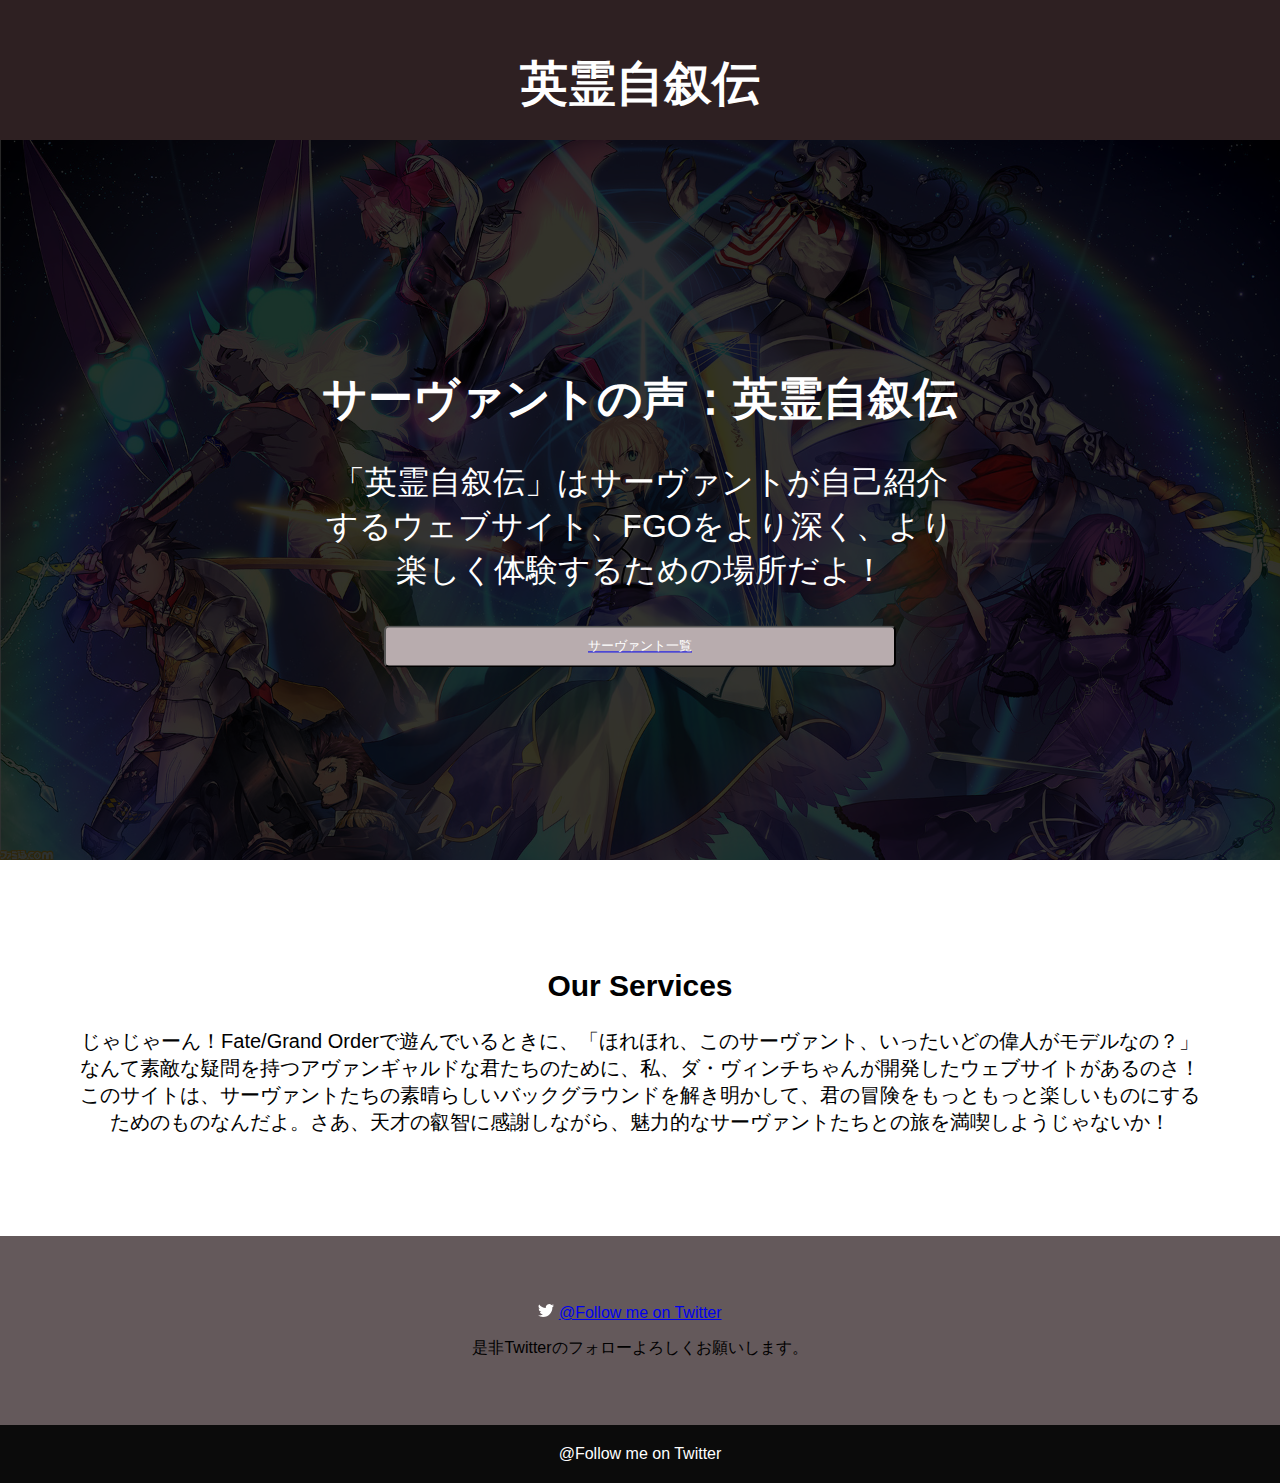
==== index.html @ 6d78e12c "initial commit" ====
<!DOCTYPE html>
<html lang="en">

<head>
  <meta charset="UTF-8">
  <meta name="viewport" content="width=device-width, initial-scale=1.0">
  <title>Cute Website</title>
  <link rel="stylesheet" href="styles.css">
  <link href="https://cdn.jsdelivr.net/npm/bootstrap@5.0.2/dist/css/bootstrap.min.css" rel="stylesheet" integrity="sha384-EVSTQN3/azprG1Anm3QDgpJLIm9Nao0Yz1ztcQTwFspd3yD65VohhpuuCOmLASjC" crossorigin="anonymous">
</head>

<body>
  <header class="fixed-header">
   
    <h1 class="logo">英霊自叙伝</h1>
  </header>

  <section class="hero">
    <div class="image-container">
      <img src="fgo.jpg">
      <div class="text-overlay">
        <h2>サーヴァントの声：英霊自叙伝</h2>
          <p>「英霊自叙伝」はサーヴァントが自己紹介するウェブサイト、FGOをより深く、より楽しく体験するための場所だよ！</p>
          <a href="list.html"><button type="button" class="btn btn-secondary btn-lg">サーヴァント一覧</button></a>
      </div>
    </div>
  </section>

  
  

  <section class="about">
    <h2>Our Services</h2>
    <p>
      じゃじゃーん！Fate/Grand Orderで遊んでいるときに、「ほれほれ、このサーヴァント、いったいどの偉人がモデルなの？」なんて素敵な疑問を持つアヴァンギャルドな君たちのために、私、ダ・ヴィンチちゃんが開発したウェブサイトがあるのさ！このサイトは、サーヴァントたちの素晴らしいバックグラウンドを解き明かして、君の冒険をもっともっと楽しいものにするためのものなんだよ。さあ、天才の叡智に感謝しながら、魅力的なサーヴァントたちとの旅を満喫しようじゃないか！
    </p>
  </section>

  <section class="services">
    <ul>
      <li>
        <svg xmlns="http://www.w3.org/2000/svg" width="16" height="16" fill="currentColor" class="bi bi-twitter" viewBox="0 0 16 16">
          <path d="M5.026 15c6.038 0 9.341-5.003 9.341-9.334 0-.14 0-.282-.006-.422A6.685 6.685 0 0 0 16 3.542a6.658 6.658 0 0 1-1.889.518 3.301 3.301 0 0 0 1.447-1.817 6.533 6.533 0 0 1-2.087.793A3.286 3.286 0 0 0 7.875 6.03a9.325 9.325 0 0 1-6.767-3.429 3.289 3.289 0 0 0 1.018 4.382A3.323 3.323 0 0 1 .64 6.575v.045a3.288 3.288 0 0 0 2.632 3.218 3.203 3.203 0 0 1-.865.115 3.23 3.23 0 0 1-.614-.057 3.283 3.283 0 0 0 3.067 2.277A6.588 6.588 0 0 1 .78 13.58a6.32 6.32 0 0 1-.78-.045A9.344 9.344 0 0 0 5.026 15z"/>
        </svg>
        <a href="https://twitter.com/@Ye2zoMilJFKyFpo" target="_blank">@Follow me on Twitter</a>
      </li>
    </ul>
    <p>是非Twitterのフォローよろしくお願いします。</p>
  </section>

  <footer>
    @Follow me on Twitter
  </footer>
</body>

</html>
---- styles.css ----
body {
  font-family: Arial, sans-serif;
  margin: 0;
  padding: 0;
}

header {
  background-color: #2e2022;
  padding: 20px;
  text-align: center;
}

@media screen and (min-width: 600px) {
  header {
    height: 100px; 
  }
}

.logo {
  font-size: 32px;
  font-family: 'Playfair Display', serif;
  font-weight: bold;
  color: #fff;
}

@media screen and (min-width: 600px) {
  .logo {
    font-size: 48px; 
  }
}

.menu li {
  display: inline-block;
  margin-right: 20px;
}

.menu li:last-child {
  margin-right: 0;
}

.menu a {
  color: #fff;
  text-decoration: none;
}

.hero h2 {
  font-size: 36px;
  margin-bottom: 20px;
}

.btn {
  display: inline-block;
  background-color: #cec5c6;
  color: #fff;
  padding: 10px 20px;
  text-decoration: none;
  border-radius: 5px;
}


.about {
  background-color: #fff;
  padding: 50px;
  text-align: center;
}

@media screen and (min-width: 600px) {
  .about {
    padding: 80px;
    font-size: 20px;
  }
  
}

.services {
  background-color: #64595b;
  padding: 50px;
  text-align: center;
}

.services ul {
  list-style: none;
  padding: 0;
}

.services li {
  display: inline-block;
  margin-right: 20px;
  color: #fff;
}

footer {
  background-color: #0b0b0b;
  padding: 20px;
  text-align: center;
  color: #fff;
}


table {
  width: 100%;
  border-collapse: collapse;
  border: 1px solid #dddddd;
}


td {
  padding: 10px;
  border: 1px solid #ccc;
  text-align: center;
  background-color: #f2f2f2;
  color: #333;
}

th {
  padding: 10px;
  border: 1px solid #f2f2f2;
  text-align: center;
  background-color: #fff;
  color: #040404;
}

.tblist-cell {
  border: 1px solid #f2f2f2;
  background-color: #f2f2f2;
  color: #040404;
}

img {
  width: 100%;
  height: auto;
  filter: brightness(20%);
}

.image-container {
  position: relative;
  display: inline-block;
}

.image-container img {
  display: block;
}

.text-overlay {
  position: absolute;
  top: 50%;
  left: 50%;
  transform: translate(-50%, -50%);
  color: white; 
  text-align: center;
}

.text-overlay .btn {
  display: block;
  margin: 0 auto;
  text-align: center;
  width: 80%;
}

.text-overlay h2 {
  font-size: 3.5vw;
}

.text-overlay p {
  font-size: 2.5vw;
}



.btn {
  display: inline-block;
  background-color: #b8acae;
  color: #fff;
  padding: 10px 20px;
  text-decoration: none;
  border-radius: 5px;
}
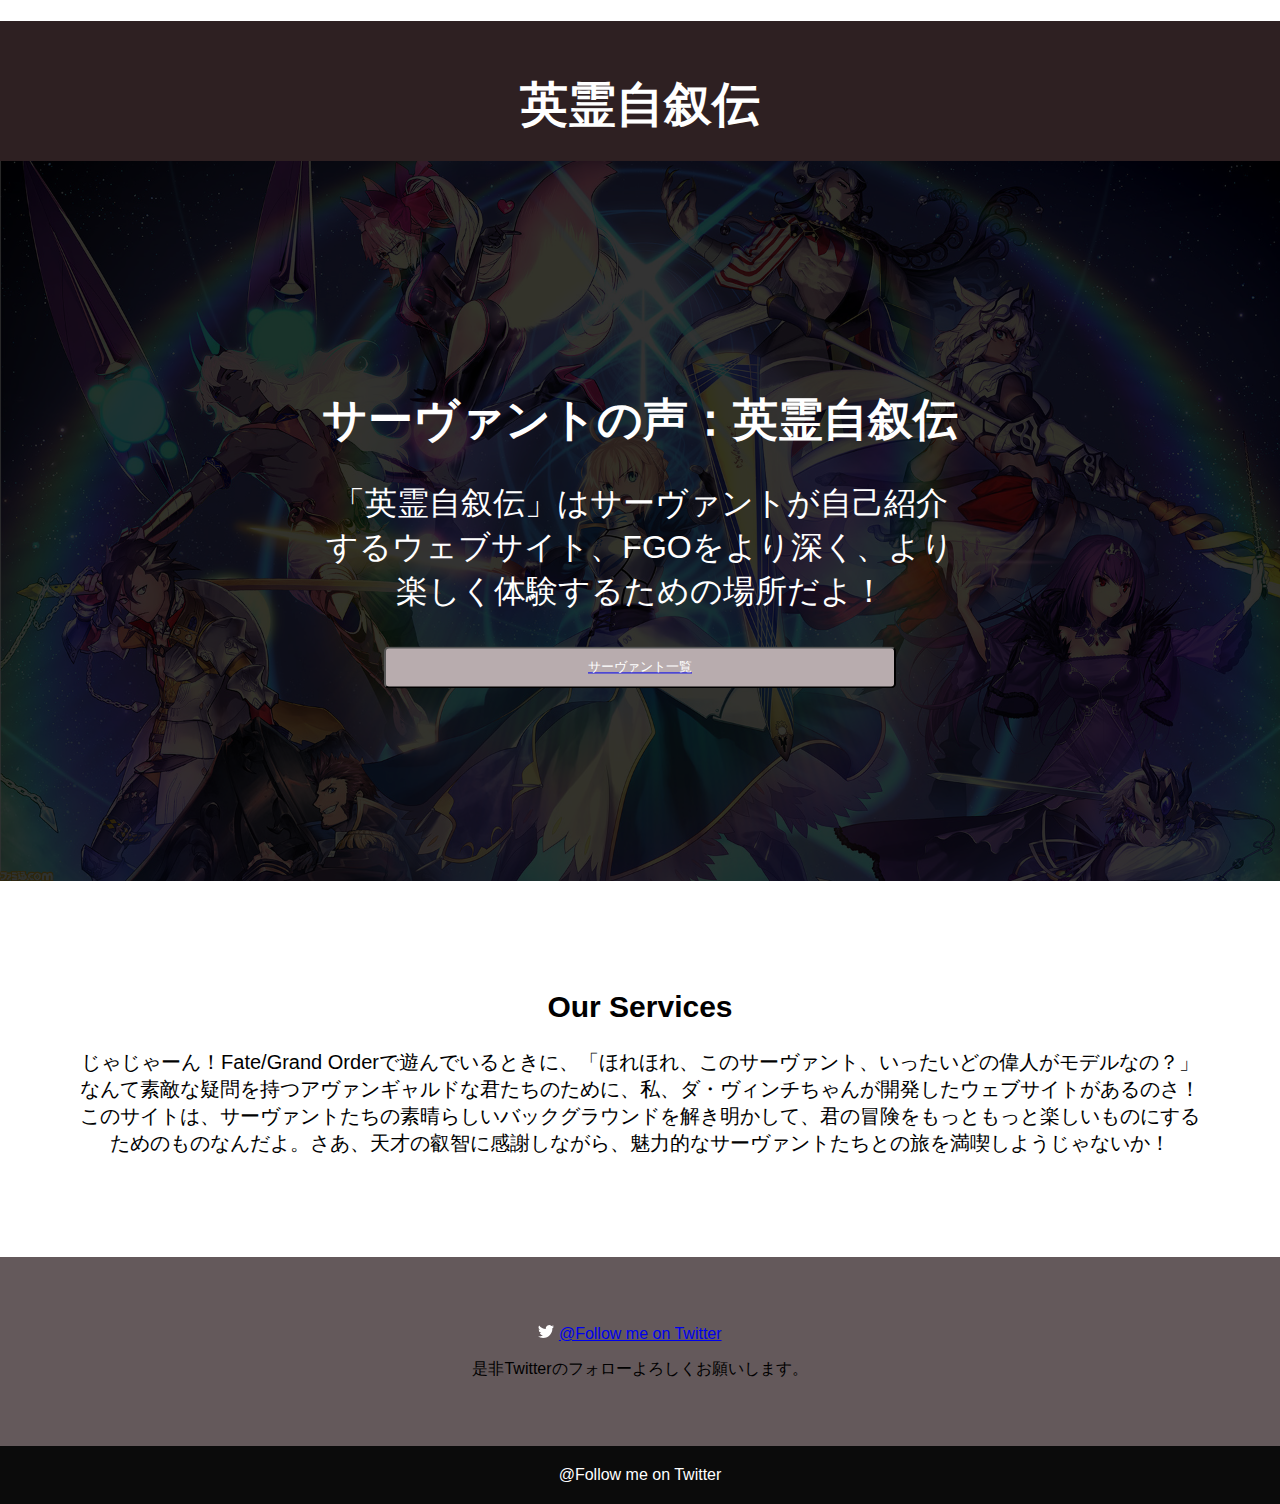
==== commit dddde6cf: "Update index.html" ====
--- a/index.html
+++ b/index.html
@@ -4,9 +4,10 @@
 <head>
   <meta charset="UTF-8">
   <meta name="viewport" content="width=device-width, initial-scale=1.0">
-  <title>Cute Website</title>
+  <title>英霊自叙伝</title>
   <link rel="stylesheet" href="styles.css">
   <link href="https://cdn.jsdelivr.net/npm/bootstrap@5.0.2/dist/css/bootstrap.min.css" rel="stylesheet" integrity="sha384-EVSTQN3/azprG1Anm3QDgpJLIm9Nao0Yz1ztcQTwFspd3yD65VohhpuuCOmLASjC" crossorigin="anonymous">
+　<meta name="google-site-verification" content="ad-bZmzrAcEelMvrOhLTwT1qVPL_ssn2KVBePVP7LYc" />
 </head>
 
 <body>
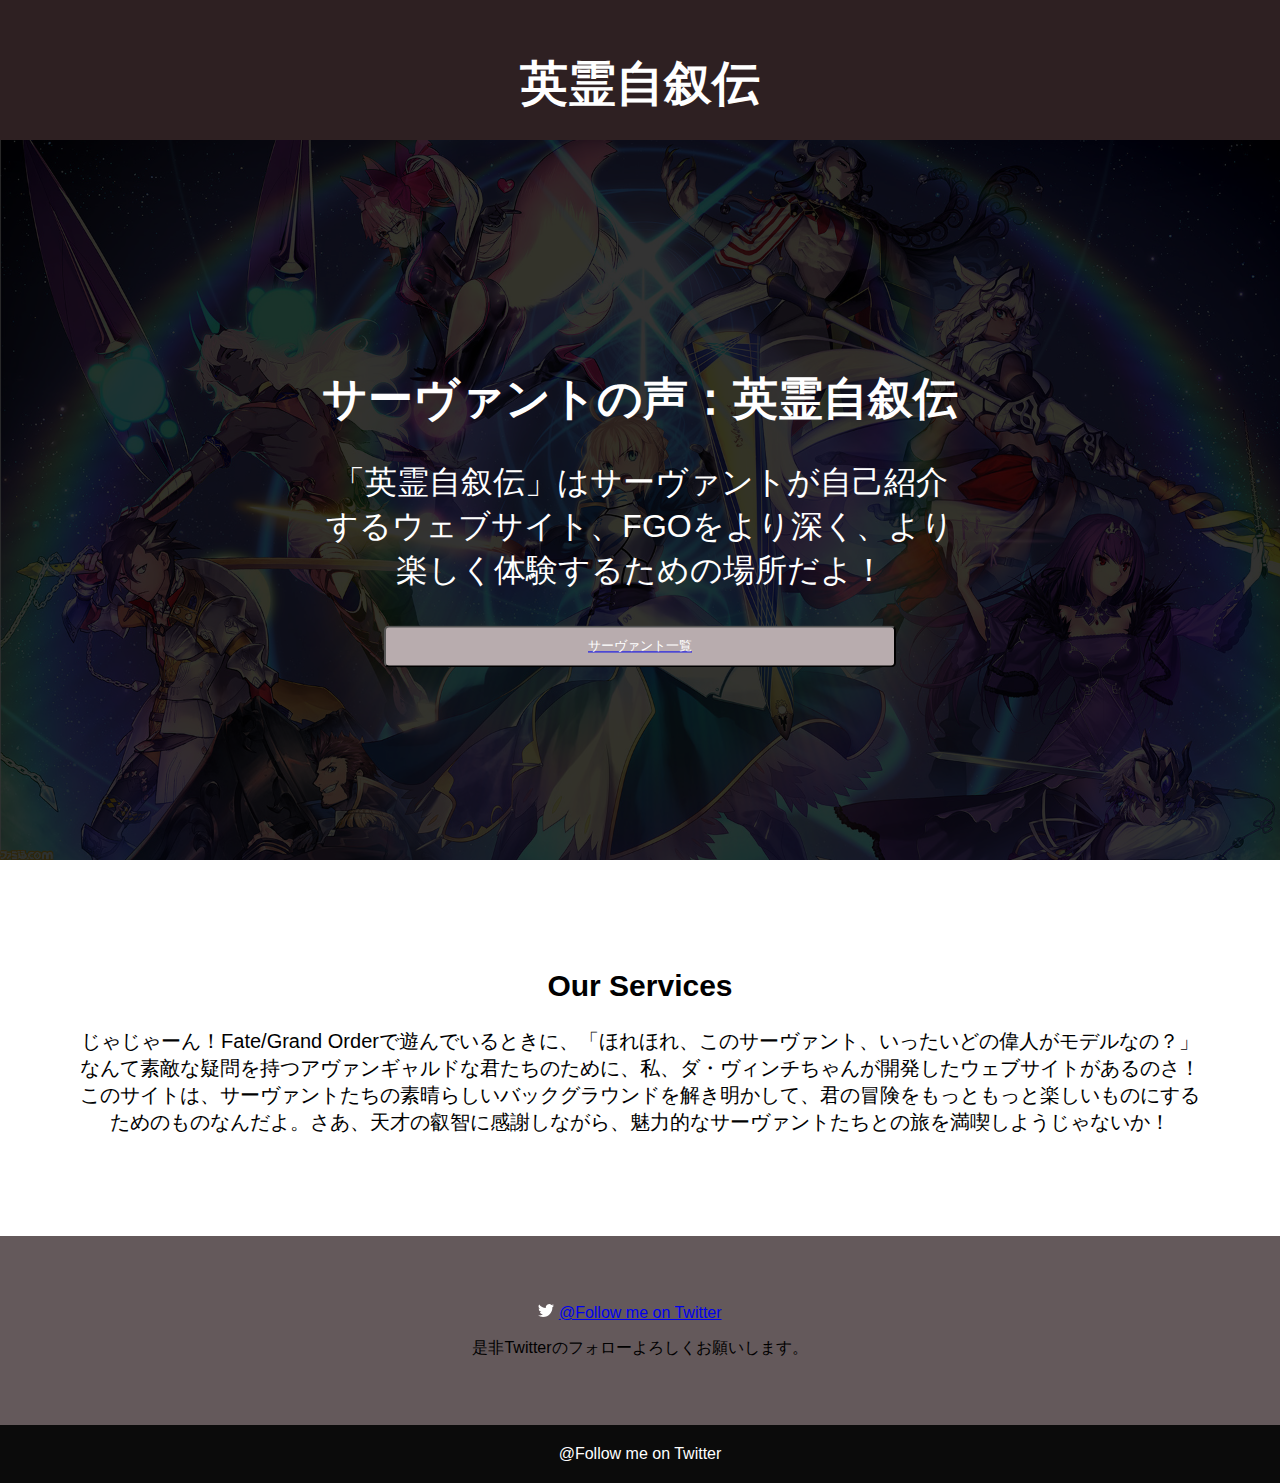
==== commit d58f6a25: "fate_site" ====
--- a/index.html
+++ b/index.html
@@ -1,58 +1,57 @@
-<!DOCTYPE html>
-<html lang="en">
-
-<head>
-  <meta charset="UTF-8">
-  <meta name="viewport" content="width=device-width, initial-scale=1.0">
-  <title>英霊自叙伝</title>
-  <link rel="stylesheet" href="styles.css">
-  <link href="https://cdn.jsdelivr.net/npm/bootstrap@5.0.2/dist/css/bootstrap.min.css" rel="stylesheet" integrity="sha384-EVSTQN3/azprG1Anm3QDgpJLIm9Nao0Yz1ztcQTwFspd3yD65VohhpuuCOmLASjC" crossorigin="anonymous">
-　<meta name="google-site-verification" content="ad-bZmzrAcEelMvrOhLTwT1qVPL_ssn2KVBePVP7LYc" />
-</head>
-
-<body>
-  <header class="fixed-header">
-   
-    <h1 class="logo">英霊自叙伝</h1>
-  </header>
-
-  <section class="hero">
-    <div class="image-container">
-      <img src="fgo.jpg">
-      <div class="text-overlay">
-        <h2>サーヴァントの声：英霊自叙伝</h2>
-          <p>「英霊自叙伝」はサーヴァントが自己紹介するウェブサイト、FGOをより深く、より楽しく体験するための場所だよ！</p>
-          <a href="list.html"><button type="button" class="btn btn-secondary btn-lg">サーヴァント一覧</button></a>
-      </div>
-    </div>
-  </section>
-
-  
-  
-
-  <section class="about">
-    <h2>Our Services</h2>
-    <p>
-      じゃじゃーん！Fate/Grand Orderで遊んでいるときに、「ほれほれ、このサーヴァント、いったいどの偉人がモデルなの？」なんて素敵な疑問を持つアヴァンギャルドな君たちのために、私、ダ・ヴィンチちゃんが開発したウェブサイトがあるのさ！このサイトは、サーヴァントたちの素晴らしいバックグラウンドを解き明かして、君の冒険をもっともっと楽しいものにするためのものなんだよ。さあ、天才の叡智に感謝しながら、魅力的なサーヴァントたちとの旅を満喫しようじゃないか！
-    </p>
-  </section>
-
-  <section class="services">
-    <ul>
-      <li>
-        <svg xmlns="http://www.w3.org/2000/svg" width="16" height="16" fill="currentColor" class="bi bi-twitter" viewBox="0 0 16 16">
-          <path d="M5.026 15c6.038 0 9.341-5.003 9.341-9.334 0-.14 0-.282-.006-.422A6.685 6.685 0 0 0 16 3.542a6.658 6.658 0 0 1-1.889.518 3.301 3.301 0 0 0 1.447-1.817 6.533 6.533 0 0 1-2.087.793A3.286 3.286 0 0 0 7.875 6.03a9.325 9.325 0 0 1-6.767-3.429 3.289 3.289 0 0 0 1.018 4.382A3.323 3.323 0 0 1 .64 6.575v.045a3.288 3.288 0 0 0 2.632 3.218 3.203 3.203 0 0 1-.865.115 3.23 3.23 0 0 1-.614-.057 3.283 3.283 0 0 0 3.067 2.277A6.588 6.588 0 0 1 .78 13.58a6.32 6.32 0 0 1-.78-.045A9.344 9.344 0 0 0 5.026 15z"/>
-        </svg>
-        <a href="https://twitter.com/@Ye2zoMilJFKyFpo" target="_blank">@Follow me on Twitter</a>
-      </li>
-    </ul>
-    <p>是非Twitterのフォローよろしくお願いします。</p>
-  </section>
-
-  <footer>
-    @Follow me on Twitter
-  </footer>
-</body>
-
-</html>
-
+<!DOCTYPE html>
+<html lang="en">
+
+<head>
+  <meta charset="UTF-8">
+  <meta name="viewport" content="width=device-width, initial-scale=1.0">
+  <title>Cute Website</title>
+  <link rel="stylesheet" href="styles.css">
+  <link href="https://cdn.jsdelivr.net/npm/bootstrap@5.0.2/dist/css/bootstrap.min.css" rel="stylesheet" integrity="sha384-EVSTQN3/azprG1Anm3QDgpJLIm9Nao0Yz1ztcQTwFspd3yD65VohhpuuCOmLASjC" crossorigin="anonymous">
+</head>
+
+<body>
+  <header class="fixed-header">
+   
+    <h1 class="logo">英霊自叙伝</h1>
+  </header>
+
+  <section class="hero">
+    <div class="image-container">
+      <img src="fgo.jpg">
+      <div class="text-overlay">
+        <h2>サーヴァントの声：英霊自叙伝</h2>
+          <p>「英霊自叙伝」はサーヴァントが自己紹介するウェブサイト、FGOをより深く、より楽しく体験するための場所だよ！</p>
+          <a href="list.html"><button type="button" class="btn btn-secondary btn-lg">サーヴァント一覧</button></a>
+      </div>
+    </div>
+  </section>
+
+  
+  
+
+  <section class="about">
+    <h2>Our Services</h2>
+    <p>
+      じゃじゃーん！Fate/Grand Orderで遊んでいるときに、「ほれほれ、このサーヴァント、いったいどの偉人がモデルなの？」なんて素敵な疑問を持つアヴァンギャルドな君たちのために、私、ダ・ヴィンチちゃんが開発したウェブサイトがあるのさ！このサイトは、サーヴァントたちの素晴らしいバックグラウンドを解き明かして、君の冒険をもっともっと楽しいものにするためのものなんだよ。さあ、天才の叡智に感謝しながら、魅力的なサーヴァントたちとの旅を満喫しようじゃないか！
+    </p>
+  </section>
+
+  <section class="services">
+    <ul>
+      <li>
+        <svg xmlns="http://www.w3.org/2000/svg" width="16" height="16" fill="currentColor" class="bi bi-twitter" viewBox="0 0 16 16">
+          <path d="M5.026 15c6.038 0 9.341-5.003 9.341-9.334 0-.14 0-.282-.006-.422A6.685 6.685 0 0 0 16 3.542a6.658 6.658 0 0 1-1.889.518 3.301 3.301 0 0 0 1.447-1.817 6.533 6.533 0 0 1-2.087.793A3.286 3.286 0 0 0 7.875 6.03a9.325 9.325 0 0 1-6.767-3.429 3.289 3.289 0 0 0 1.018 4.382A3.323 3.323 0 0 1 .64 6.575v.045a3.288 3.288 0 0 0 2.632 3.218 3.203 3.203 0 0 1-.865.115 3.23 3.23 0 0 1-.614-.057 3.283 3.283 0 0 0 3.067 2.277A6.588 6.588 0 0 1 .78 13.58a6.32 6.32 0 0 1-.78-.045A9.344 9.344 0 0 0 5.026 15z"/>
+        </svg>
+        <a href="https://twitter.com/@Ye2zoMilJFKyFpo" target="_blank">@Follow me on Twitter</a>
+      </li>
+    </ul>
+    <p>是非Twitterのフォローよろしくお願いします。</p>
+  </section>
+
+  <footer>
+    @Follow me on Twitter
+  </footer>
+</body>
+
+</html>
+
--- a/styles.css
+++ b/styles.css
@@ -1,178 +1,178 @@
-body {
-  font-family: Arial, sans-serif;
-  margin: 0;
-  padding: 0;
-}
-
-header {
-  background-color: #2e2022;
-  padding: 20px;
-  text-align: center;
-}
-
-@media screen and (min-width: 600px) {
-  header {
-    height: 100px; 
-  }
-}
-
-.logo {
-  font-size: 32px;
-  font-family: 'Playfair Display', serif;
-  font-weight: bold;
-  color: #fff;
-}
-
-@media screen and (min-width: 600px) {
-  .logo {
-    font-size: 48px; 
-  }
-}
-
-.menu li {
-  display: inline-block;
-  margin-right: 20px;
-}
-
-.menu li:last-child {
-  margin-right: 0;
-}
-
-.menu a {
-  color: #fff;
-  text-decoration: none;
-}
-
-.hero h2 {
-  font-size: 36px;
-  margin-bottom: 20px;
-}
-
-.btn {
-  display: inline-block;
-  background-color: #cec5c6;
-  color: #fff;
-  padding: 10px 20px;
-  text-decoration: none;
-  border-radius: 5px;
-}
-
-
-.about {
-  background-color: #fff;
-  padding: 50px;
-  text-align: center;
-}
-
-@media screen and (min-width: 600px) {
-  .about {
-    padding: 80px;
-    font-size: 20px;
-  }
-  
-}
-
-.services {
-  background-color: #64595b;
-  padding: 50px;
-  text-align: center;
-}
-
-.services ul {
-  list-style: none;
-  padding: 0;
-}
-
-.services li {
-  display: inline-block;
-  margin-right: 20px;
-  color: #fff;
-}
-
-footer {
-  background-color: #0b0b0b;
-  padding: 20px;
-  text-align: center;
-  color: #fff;
-}
-
-
-table {
-  width: 100%;
-  border-collapse: collapse;
-  border: 1px solid #dddddd;
-}
-
-
-td {
-  padding: 10px;
-  border: 1px solid #ccc;
-  text-align: center;
-  background-color: #f2f2f2;
-  color: #333;
-}
-
-th {
-  padding: 10px;
-  border: 1px solid #f2f2f2;
-  text-align: center;
-  background-color: #fff;
-  color: #040404;
-}
-
-.tblist-cell {
-  border: 1px solid #f2f2f2;
-  background-color: #f2f2f2;
-  color: #040404;
-}
-
-img {
-  width: 100%;
-  height: auto;
-  filter: brightness(20%);
-}
-
-.image-container {
-  position: relative;
-  display: inline-block;
-}
-
-.image-container img {
-  display: block;
-}
-
-.text-overlay {
-  position: absolute;
-  top: 50%;
-  left: 50%;
-  transform: translate(-50%, -50%);
-  color: white; 
-  text-align: center;
-}
-
-.text-overlay .btn {
-  display: block;
-  margin: 0 auto;
-  text-align: center;
-  width: 80%;
-}
-
-.text-overlay h2 {
-  font-size: 3.5vw;
-}
-
-.text-overlay p {
-  font-size: 2.5vw;
-}
-
-
-
-.btn {
-  display: inline-block;
-  background-color: #b8acae;
-  color: #fff;
-  padding: 10px 20px;
-  text-decoration: none;
-  border-radius: 5px;
-}
-
+body {
+  font-family: Arial, sans-serif;
+  margin: 0;
+  padding: 0;
+}
+
+header {
+  background-color: #2e2022;
+  padding: 20px;
+  text-align: center;
+}
+
+@media screen and (min-width: 600px) {
+  header {
+    height: 100px; 
+  }
+}
+
+.logo {
+  font-size: 32px;
+  font-family: 'Playfair Display', serif;
+  font-weight: bold;
+  color: #fff;
+}
+
+@media screen and (min-width: 600px) {
+  .logo {
+    font-size: 48px; 
+  }
+}
+
+.menu li {
+  display: inline-block;
+  margin-right: 20px;
+}
+
+.menu li:last-child {
+  margin-right: 0;
+}
+
+.menu a {
+  color: #fff;
+  text-decoration: none;
+}
+
+.hero h2 {
+  font-size: 36px;
+  margin-bottom: 20px;
+}
+
+.btn {
+  display: inline-block;
+  background-color: #cec5c6;
+  color: #fff;
+  padding: 10px 20px;
+  text-decoration: none;
+  border-radius: 5px;
+}
+
+
+.about {
+  background-color: #fff;
+  padding: 50px;
+  text-align: center;
+}
+
+@media screen and (min-width: 600px) {
+  .about {
+    padding: 80px;
+    font-size: 20px;
+  }
+  
+}
+
+.services {
+  background-color: #64595b;
+  padding: 50px;
+  text-align: center;
+}
+
+.services ul {
+  list-style: none;
+  padding: 0;
+}
+
+.services li {
+  display: inline-block;
+  margin-right: 20px;
+  color: #fff;
+}
+
+footer {
+  background-color: #0b0b0b;
+  padding: 20px;
+  text-align: center;
+  color: #fff;
+}
+
+
+table {
+  width: 100%;
+  border-collapse: collapse;
+  border: 1px solid #dddddd;
+}
+
+
+td {
+  padding: 10px;
+  border: 1px solid #ccc;
+  text-align: center;
+  background-color: #f2f2f2;
+  color: #333;
+}
+
+th {
+  padding: 10px;
+  border: 1px solid #f2f2f2;
+  text-align: center;
+  background-color: #fff;
+  color: #040404;
+}
+
+.tblist-cell {
+  border: 1px solid #f2f2f2;
+  background-color: #f2f2f2;
+  color: #040404;
+}
+
+img {
+  width: 100%;
+  height: auto;
+  filter: brightness(20%);
+}
+
+.image-container {
+  position: relative;
+  display: inline-block;
+}
+
+.image-container img {
+  display: block;
+}
+
+.text-overlay {
+  position: absolute;
+  top: 50%;
+  left: 50%;
+  transform: translate(-50%, -50%);
+  color: white; 
+  text-align: center;
+}
+
+.text-overlay .btn {
+  display: block;
+  margin: 0 auto;
+  text-align: center;
+  width: 80%;
+}
+
+.text-overlay h2 {
+  font-size: 3.5vw;
+}
+
+.text-overlay p {
+  font-size: 2.5vw;
+}
+
+
+
+.btn {
+  display: inline-block;
+  background-color: #b8acae;
+  color: #fff;
+  padding: 10px 20px;
+  text-decoration: none;
+  border-radius: 5px;
+}
+
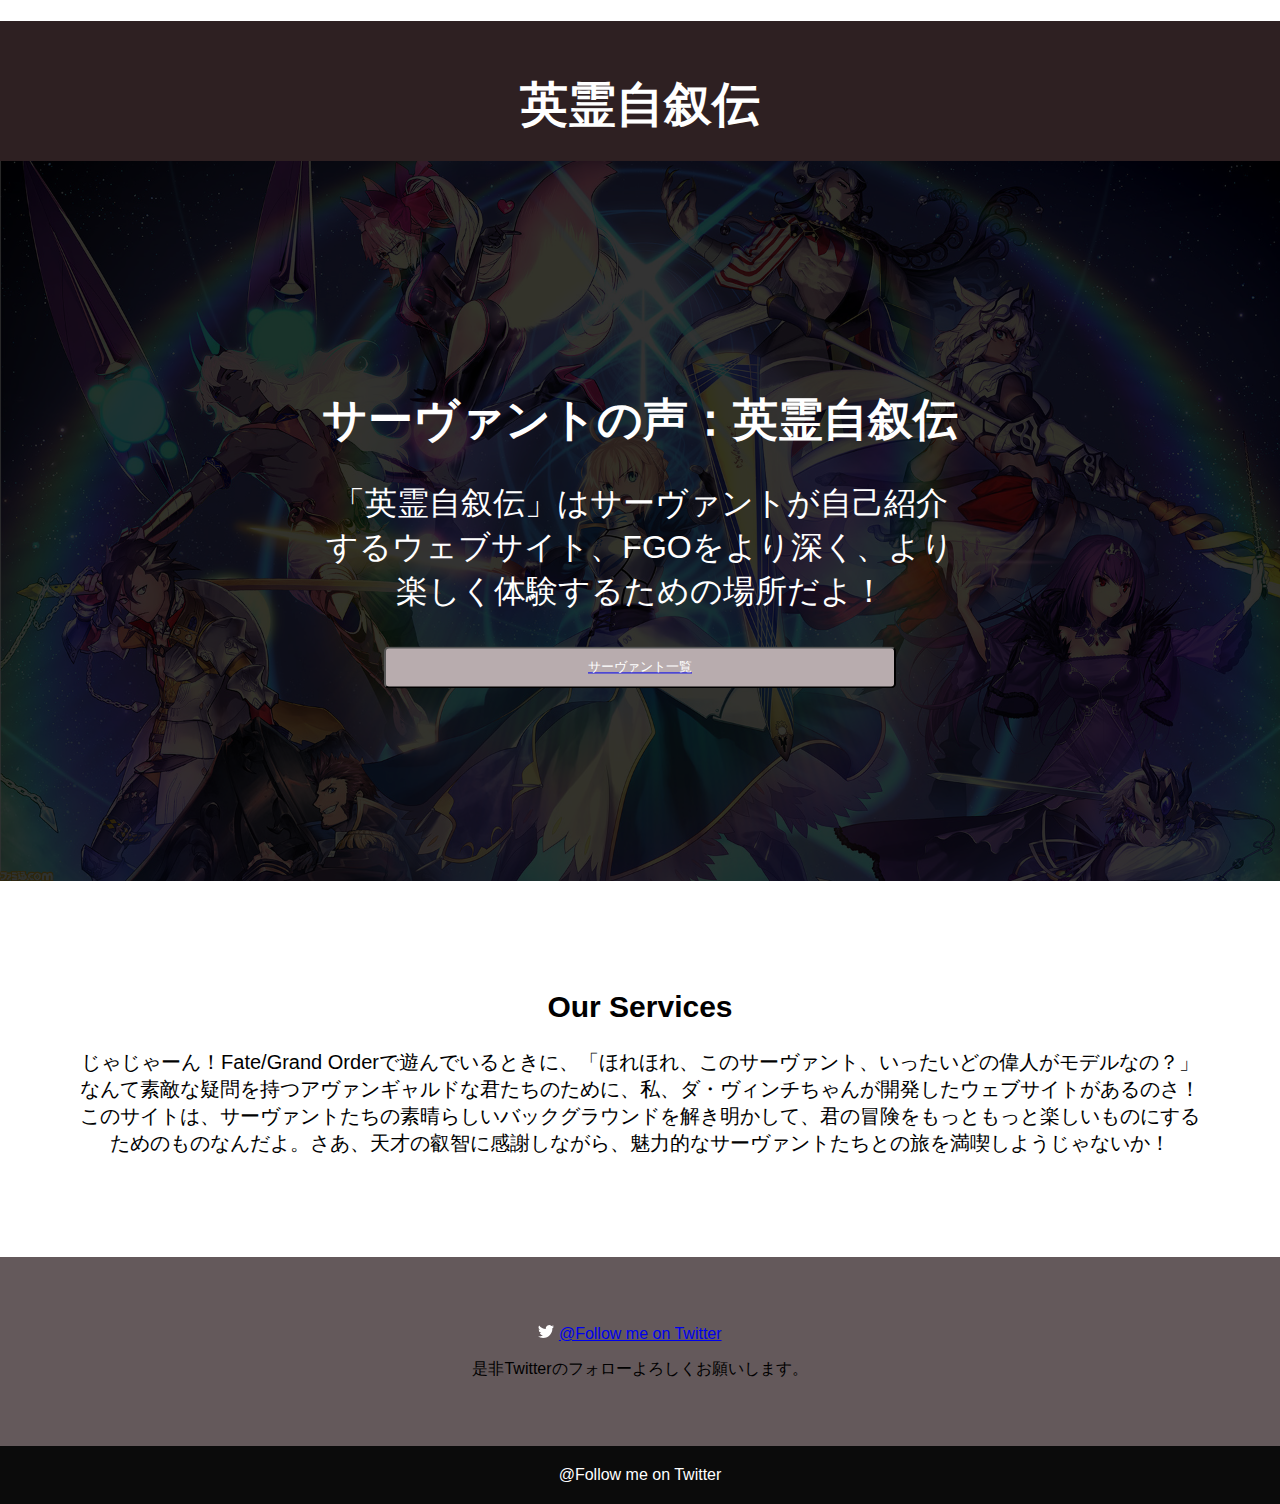
==== commit 95034532: "Merge branch 'main' of https://github.com/Kanta0007/fate" ====
--- a/index.html
+++ b/index.html
@@ -4,9 +4,10 @@
 <head>
   <meta charset="UTF-8">
   <meta name="viewport" content="width=device-width, initial-scale=1.0">
-  <title>Cute Website</title>
+  <title>英霊自叙伝</title>
   <link rel="stylesheet" href="styles.css">
   <link href="https://cdn.jsdelivr.net/npm/bootstrap@5.0.2/dist/css/bootstrap.min.css" rel="stylesheet" integrity="sha384-EVSTQN3/azprG1Anm3QDgpJLIm9Nao0Yz1ztcQTwFspd3yD65VohhpuuCOmLASjC" crossorigin="anonymous">
+　<meta name="google-site-verification" content="ad-bZmzrAcEelMvrOhLTwT1qVPL_ssn2KVBePVP7LYc" />
 </head>
 
 <body>
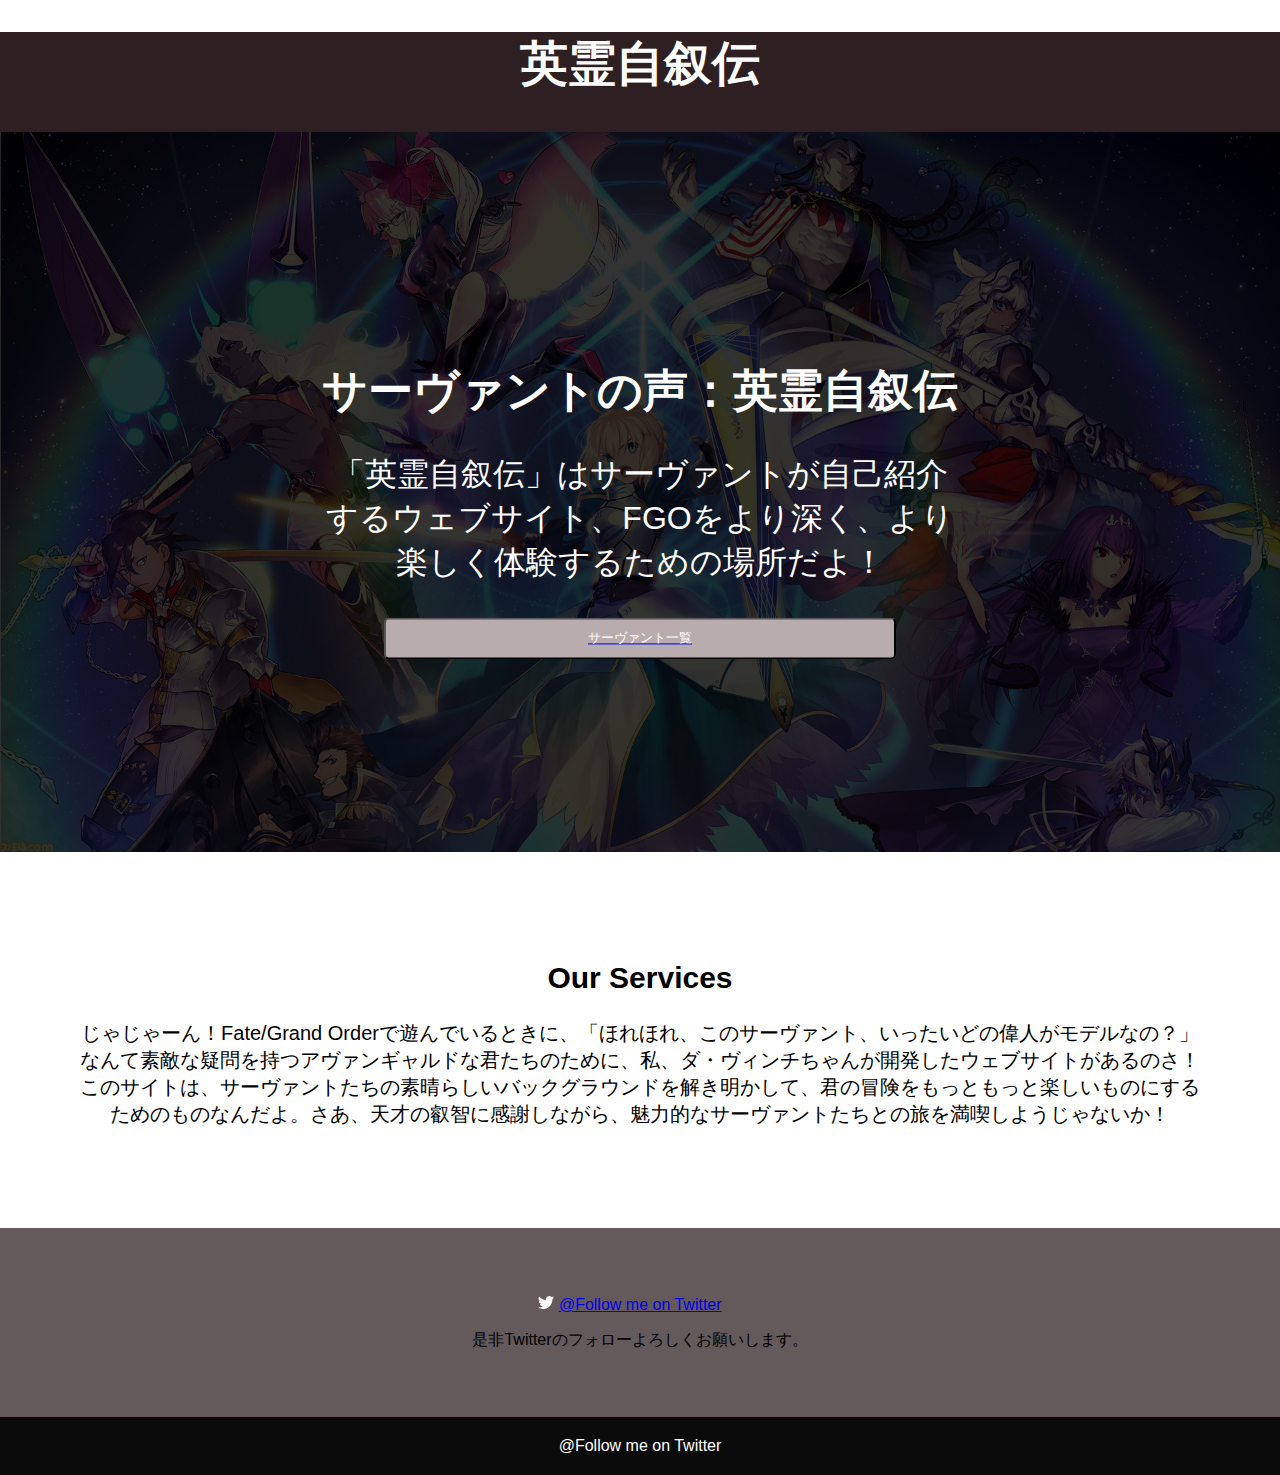
==== commit f0a46cff: "resive" ====
--- a/index.html
+++ b/index.html
@@ -7,7 +7,7 @@
   <title>英霊自叙伝</title>
   <link rel="stylesheet" href="styles.css">
   <link href="https://cdn.jsdelivr.net/npm/bootstrap@5.0.2/dist/css/bootstrap.min.css" rel="stylesheet" integrity="sha384-EVSTQN3/azprG1Anm3QDgpJLIm9Nao0Yz1ztcQTwFspd3yD65VohhpuuCOmLASjC" crossorigin="anonymous">
-　<meta name="google-site-verification" content="ad-bZmzrAcEelMvrOhLTwT1qVPL_ssn2KVBePVP7LYc" />
+  <meta name="google-site-verification" content="ad-bZmzrAcEelMvrOhLTwT1qVPL_ssn2KVBePVP7LYc" />
 </head>
 
 <body>
--- a/styles.css
+++ b/styles.css
@@ -2,12 +2,13 @@
   font-family: Arial, sans-serif;
   margin: 0;
   padding: 0;
+  width: 100%;
 }
 
 header {
   background-color: #2e2022;
-  padding: 20px;
   text-align: center;
+  width: 100%;
 }
 
 @media screen and (min-width: 600px) {
